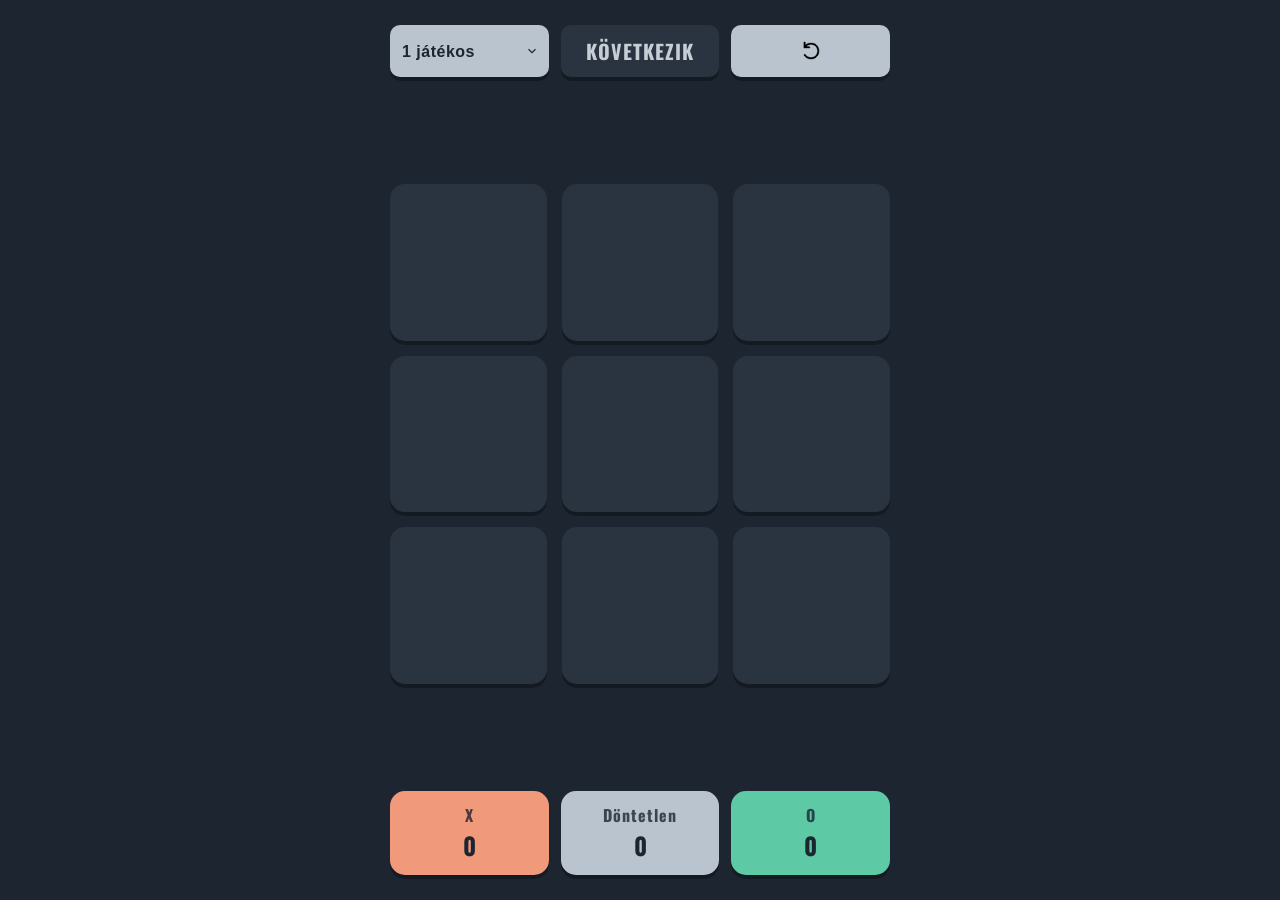
==== index.html @ cd951209 "Add files via upload" ====
<!DOCTYPE html>
<html lang="hu">
<head>
    <meta charset="UTF-8">
    <meta name="viewport" content="width=device-width, initial-scale=1.0">
    <title>Tic-tac-toe</title>
    <link rel="icon" type="image/x-icon" href="Images/tic-tac-toe.png">
    <link rel="stylesheet" href="style.css">
</head>
<body>
    <header>
        <select class="mode-select">
            <option value="1player">1 játékos</option>
            <option value="2player">2 játékos</option>
        </select>
        <div class="turn">
            <span class="turn-icon"></span>
            <span class="turn-text">KÖVETKEZIK</span>
        </div>
        <button class="reset">
            <img src="Images/undo.png" alt="Reset">
        </button>
    </header>
    <main>
        <div></div>
        <div></div>
        <div></div>
        <div></div>
        <div></div>
        <div></div>
        <div></div>
        <div></div>
        <div></div>
    </main>
    <footer>
        <div class="score score-x">
            <span class="score-label">X</span>
            <span class="score-value">0</span>
        </div>
        <div class="score score-ties">
            <span class="score-label">Döntetlen</span>
            <span class="score-value">0</span>
        </div>
        <div class="score score-o">
            <span class="score-label">O</span>
            <span class="score-value">0</span>
        </div>
    </footer>
    <script src="script.js"></script>
</body>
</html>
---- style.css ----
@import url('https://fonts.googleapis.com/css2?family=Oswald:wght@200..700&family=Tagesschrift&display=swap');
* {
    padding: 0;
    margin: 0;
    box-sizing: border-box;
}
body {
    height: 100vh;
    height: 100dvh;
    overflow: hidden;
}
body {
    width: 100%;
    max-width: 500px;
    margin: 0 auto;
    background-color: #1c2530;
    font-family: "Oswald", sans-serif;
    display: flex;
    flex-direction: column;
    justify-content: space-between;
    align-items: center;
    padding: 15px;
}
header {
    display: grid;
    grid-template-columns: repeat(3, 1fr);
    align-items: center;
    gap: 12px;
    width: 100%;
}
.mode-select {
    background-color: #b9c4cf;
    color: #1c2530;
    font-size: 15px;
    font-weight: bold;
    letter-spacing: 0.5px;
    padding: 8px 30px 8px 12px;
    border: none;
    border-radius: 10px;
    box-shadow: 0 4px 0 rgba(0,0,0,0.3);
    cursor: pointer;
    outline: none;
    appearance: none;
    -webkit-appearance: none;
    -moz-appearance: none;
    background-image: url("data:image/svg+xml,%3Csvg xmlns='http://www.w3.org/2000/svg' viewBox='0 0 24 24' fill='none' stroke='%231c2530' stroke-width='2'%3E%3Cpath d='M6 9l6 6 6-6'/%3E%3C/svg%3E");
    background-repeat: no-repeat;
    background-position: right 10px center;
    background-size: 14px;
    height: 48px;
    width: 100%;
    max-width: none;
    box-sizing: border-box;
}
.mode-select:hover {
    background-color: #a3b0bd;
}
.mode-select option {
    background-color: #2a3441;
    color: #c7cdd4;
}
.turn {
    display: flex;
    align-items: center;
    justify-content: center;
    background-color: #2a3441;
    padding: 8px 12px;
    border-radius: 10px;
    box-shadow: 0 4px 0 rgba(0,0,0,0.3);
    height: 48px;
    width: 100%;
    box-sizing: border-box;
}
.turn-icon {
    color: #c7cdd4;
    font-size: 20px;
    font-weight: bold;
}
.turn-text {
    color: #c7cdd4;
    font-size: 18px;
    font-weight: bold;
    letter-spacing: 1px;
}
.reset {
    background-color: #b9c4cf;
    border: none;
    border-radius: 10px;
    height: 48px;
    width: 100% !important; 
    max-width: none;
    color: #1c2530;
    cursor: pointer;
    box-shadow: 0 4px 0 rgba(0,0,0,0.3);
    display: flex;
    align-items: center;
    justify-content: center;
    box-sizing: border-box;
}
.reset:hover {
    background-color: #a3b0bd;
}
.reset img {
    width: 22px;
    height: 22px;
    object-fit: contain;
}
main {
    display: grid;
    grid-template-rows: repeat(3, 1fr);
    grid-template-columns: repeat(3, 1fr);
    gap: 12px;
    width: 100%;
    max-height: calc(100dvh - 160px);
    aspect-ratio: 1 / 1;
    margin: auto 0;
}
main div {
    background-color: #2a3441;
    border-radius: 12px;
    box-shadow: 0 4px 0 rgba(0,0,0,0.3);
    display: flex;
    align-items: center;
    justify-content: center;
    font-size: 36px;
    color: #c7cdd4;
    cursor: pointer;
}
main div:hover {
    background-color: #323f4e;
}
footer {
    display: flex;
    justify-content: space-between;
    gap: 12px;
    width: 100%;
}
.score {
    flex: 1;
    display: flex;
    flex-direction: column;
    align-items: center;
    justify-content: center;
    padding: 8px;
    border-radius: 12px;
    box-shadow: 0 4px 0 rgba(0,0,0,0.3);
}
.score-label {
    font-size: 15px;
    font-weight: bold;
    letter-spacing: 1px;
    color: #1c2530;
    opacity: 0.8;
}
.score-value {
    font-size: 20px;
    font-weight: bold;
    color: #1c2530;
}
.score-x {
    background-color: #F0997B;
}
.score-ties {
    background-color: #b9c4cf;
}
.score-o {
    background-color: #5DCAA5;
}
@media (min-width: 600px) {
    body {
        max-width: 550px;
        padding: 25px;
    }
    main {
        gap: 15px;
        max-height: calc(100dvh - 190px);
    }
    .mode-select, .reset, .turn {
        height: 52px;
    }

    .mode-select {
        font-size: 16px;
        max-width: 160px;
    }
    .turn-text {
        font-size: 20px;
    }
    .reset {
        width: 52px;
    }
    main div {
        font-size: 44px;
        border-radius: 15px;
    }
    .score {
        padding: 12px;
        border-radius: 15px;
    }
    .score-label {
        font-size: 16px;
    }
    .score-value {
        font-size: 24px;
    }
}
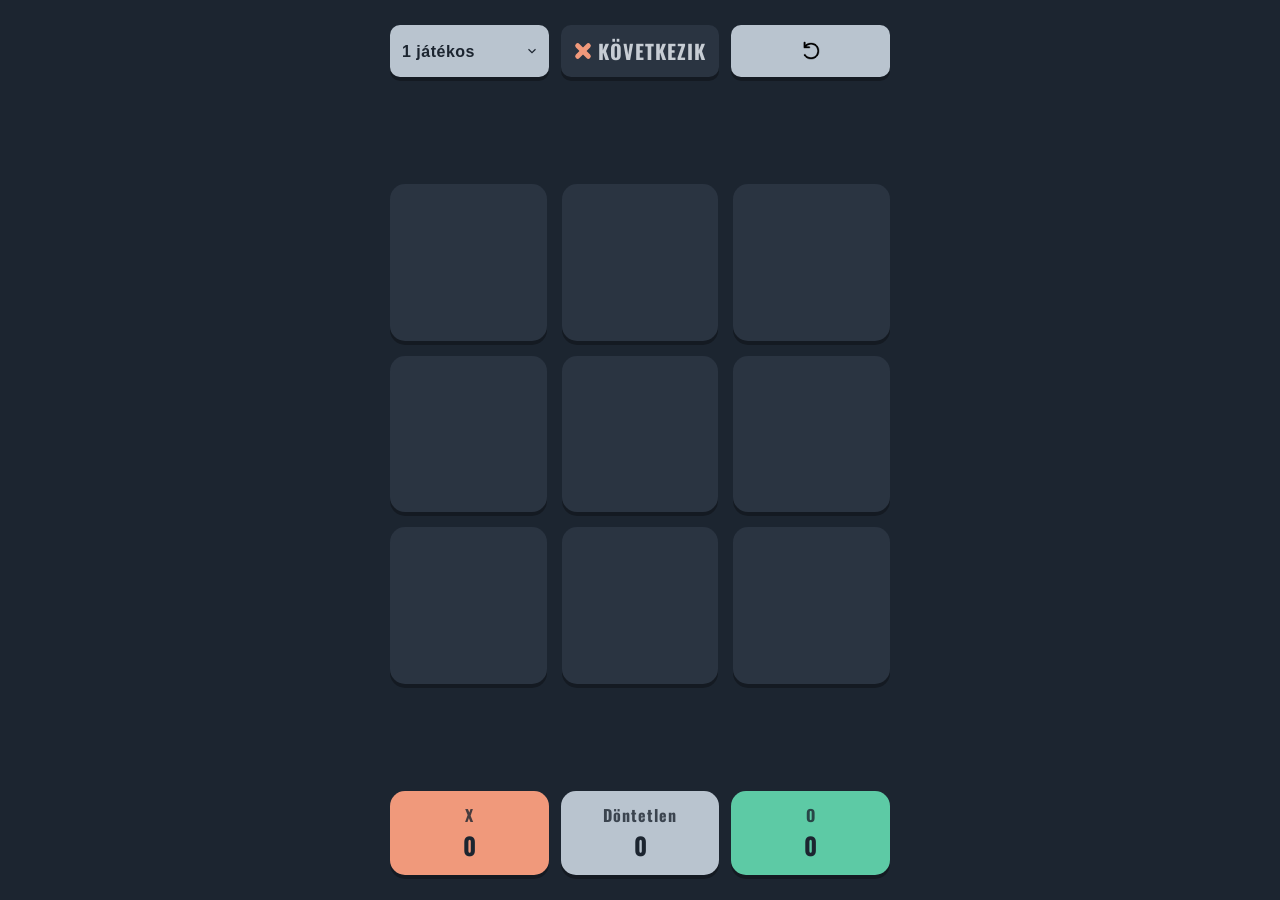
==== commit c29b11d7: "Add files via upload" ====
--- a/index.html
+++ b/index.html
@@ -32,6 +32,19 @@
         <div></div>
         <div></div>
     </main>
+    <div class="win-overlay" id="winOverlay">
+        <div class="win-overlay-inner">
+            <p class="win-label" id="winLabel">NYERTÉL!</p>
+            <p class="win-text">
+                <span class="win-icon" id="winIcon"></span>
+                <span id="winWho">X NYERTE A KÖRT</span>
+            </p>
+            <div class="win-actions">
+                <button class="btn btn-quit" id="quitBtn">KILÉPÉS</button>
+                <button class="btn btn-next" id="nextBtn">KÖVETKEZŐ KÖR</button>
+            </div>
+        </div>
+    </div>
     <footer>
         <div class="score score-x">
             <span class="score-label">X</span>
--- a/style.css
+++ b/style.css
@@ -4,22 +4,24 @@
     margin: 0;
     box-sizing: border-box;
 }
+:root{
+    --x-color: #F0997B;
+    --o-color: #5DCAA5;
+}
 body {
     height: 100vh;
     height: 100dvh;
     overflow: hidden;
-}
-body {
     width: 100%;
     max-width: 500px;
     margin: 0 auto;
+    padding: 15px;
     background-color: #1c2530;
     font-family: "Oswald", sans-serif;
     display: flex;
     flex-direction: column;
     justify-content: space-between;
     align-items: center;
-    padding: 15px;
 }
 header {
     display: grid;
@@ -50,7 +52,6 @@
     height: 48px;
     width: 100%;
     max-width: none;
-    box-sizing: border-box;
 }
 .mode-select:hover {
     background-color: #a3b0bd;
@@ -63,18 +64,13 @@
     display: flex;
     align-items: center;
     justify-content: center;
+    gap: 5px;
     background-color: #2a3441;
     padding: 8px 12px;
     border-radius: 10px;
     box-shadow: 0 4px 0 rgba(0,0,0,0.3);
     height: 48px;
     width: 100%;
-    box-sizing: border-box;
-}
-.turn-icon {
-    color: #c7cdd4;
-    font-size: 20px;
-    font-weight: bold;
 }
 .turn-text {
     color: #c7cdd4;
@@ -87,7 +83,7 @@
     border: none;
     border-radius: 10px;
     height: 48px;
-    width: 100% !important; 
+    width: 100% !important;
     max-width: none;
     color: #1c2530;
     cursor: pointer;
@@ -95,7 +91,6 @@
     display: flex;
     align-items: center;
     justify-content: center;
-    box-sizing: border-box;
 }
 .reset:hover {
     background-color: #a3b0bd;
@@ -129,6 +124,12 @@
 main div:hover {
     background-color: #323f4e;
 }
+main div.cell-win.win-x{
+    background-color: var(--x-color);
+}
+main div.cell-win.win-o{
+    background-color: var(--o-color);
+}
 footer {
     display: flex;
     justify-content: space-between;
@@ -166,6 +167,166 @@
 .score-o {
     background-color: #5DCAA5;
 }
+.win-overlay{
+    position: fixed;
+    inset: 0;
+    display: none;
+    align-items: center;
+    justify-content: center;
+    background-color: rgba(10, 13, 18, 0.55);
+    z-index: 100;
+}
+.win-overlay.active{
+    display: flex;
+}
+.win-overlay-inner{
+    width: 100%;
+    background-color: #2a3441;
+    padding: 30px 20px;
+    display: flex;
+    flex-direction: column;
+    align-items: center;
+    gap: 14px;
+    box-shadow: 0 -10px 30px rgba(0,0,0,0.35), 0 10px 30px rgba(0,0,0,0.35);
+}
+.win-label{
+    font-size: 13px;
+    font-weight: 600;
+    letter-spacing: 1px;
+    color: #9aa4b5;
+}
+.win-text{
+    font-size: 28px;
+    color: #e7e2d6;
+    display: flex;
+    align-items: center;
+    gap: 10px;
+}
+.win-icon{
+    width: 34px;
+    height: 34px;
+    position: relative;
+    display: inline-block;
+    font-size: 32px;
+}
+.win-icon.icon-x{
+     color: var(--x-color); 
+}
+.win-icon.icon-o{
+     color: var(--o-color); 
+}
+.win-icon.icon-x::before,
+.win-icon.icon-x::after{
+    content: "";
+    position: absolute;
+    top: 50%;
+    left: 0;
+    width: 100%;
+    height: 8px;
+    background-color: var(--x-color);
+    border-radius: 4px;
+}
+.win-icon.icon-x::before{
+     transform: translateY(-50%) rotate(45deg); 
+}
+.win-icon.icon-x::after{
+     transform: translateY(-50%) rotate(-45deg); 
+}
+.win-icon.icon-o::before{
+    content: "";
+    position: absolute;
+    inset: 0;
+    border-radius: 50%;
+    border: 8px solid var(--o-color);
+}
+.win-actions{
+    display: flex;
+    gap: 12px;
+    margin-top: 8px;
+}
+.btn{
+    border: none;
+    border-radius: 10px;
+    padding: 12px 24px;
+    font-weight: 600;
+    font-size: 14px;
+    letter-spacing: 0.5px;
+    cursor: pointer;
+}
+.btn-quit{
+    background-color: #b9c4cf;
+    color: #1c2530;
+}
+.btn-quit:hover{
+     background-color: #a3b0bd; 
+}
+.btn-next{
+    background-color: var(--o-color);
+    color: #1c2530;
+}
+.btn-next:hover{ filter: brightness(0.95); }
+.turn-icon,
+.cell-mark{
+    position: relative;
+    display: inline-block;
+}
+.turn-icon{
+    width: 20px;
+    height: 20px;
+}
+.cell-mark{
+    width: 40px;
+    height: 40px;
+}
+.turn-icon.icon-x::before,
+.turn-icon.icon-x::after,
+.cell-mark.mark-x::before,
+.cell-mark.mark-x::after{
+    content: "";
+    position: absolute;
+    top: 50%;
+    left: 0;
+    width: 100%;
+    background-color: var(--x-color);
+    border-radius: 3px;
+}
+.turn-icon.icon-x::before,
+.turn-icon.icon-x::after{
+    height: 5px;
+}
+.cell-mark.mark-x::before,
+.cell-mark.mark-x::after{
+    height: 9px;
+    border-radius: 5px;
+}
+.turn-icon.icon-x::before,
+.cell-mark.mark-x::before{
+     transform: translateY(-50%) rotate(45deg); 
+}
+.turn-icon.icon-x::after,
+.cell-mark.mark-x::after{
+     transform: translateY(-50%) rotate(-45deg); 
+}
+.turn-icon.icon-o::before,
+.cell-mark.mark-o::before{
+    content: "";
+    position: absolute;
+    inset: 0;
+    border-radius: 50%;
+}
+.turn-icon.icon-o::before{
+    border: 5px solid var(--o-color);
+}
+.cell-mark.mark-o::before{
+    border: 9px solid var(--o-color);
+}
+.cell-win .cell-mark.mark-x::before,
+.cell-win .cell-mark.mark-x::after{
+    background-color: #1c2530;
+}
+.cell-win .cell-mark.mark-o::before{
+    border-color: #1c2530;
+}
 @media (min-width: 600px) {
     body {
         max-width: 550px;
@@ -175,10 +336,14 @@
         gap: 15px;
         max-height: calc(100dvh - 190px);
     }
+    main div {
+        font-size: 44px;
+        border-radius: 15px;
+    }
+
     .mode-select, .reset, .turn {
         height: 52px;
     }
-
     .mode-select {
         font-size: 16px;
         max-width: 160px;
@@ -189,10 +354,7 @@
     .reset {
         width: 52px;
     }
-    main div {
-        font-size: 44px;
-        border-radius: 15px;
-    }
+
     .score {
         padding: 12px;
         border-radius: 15px;
@@ -203,4 +365,14 @@
     .score-value {
         font-size: 24px;
     }
+    .cell-mark{
+         width: 50px; height: 50px; 
+    }
+    .cell-mark.mark-x::before,
+    .cell-mark.mark-x::after{
+         height: 11px; 
+    }
+    .cell-mark.mark-o::before{
+         border-width: 11px; 
+    }
 }
